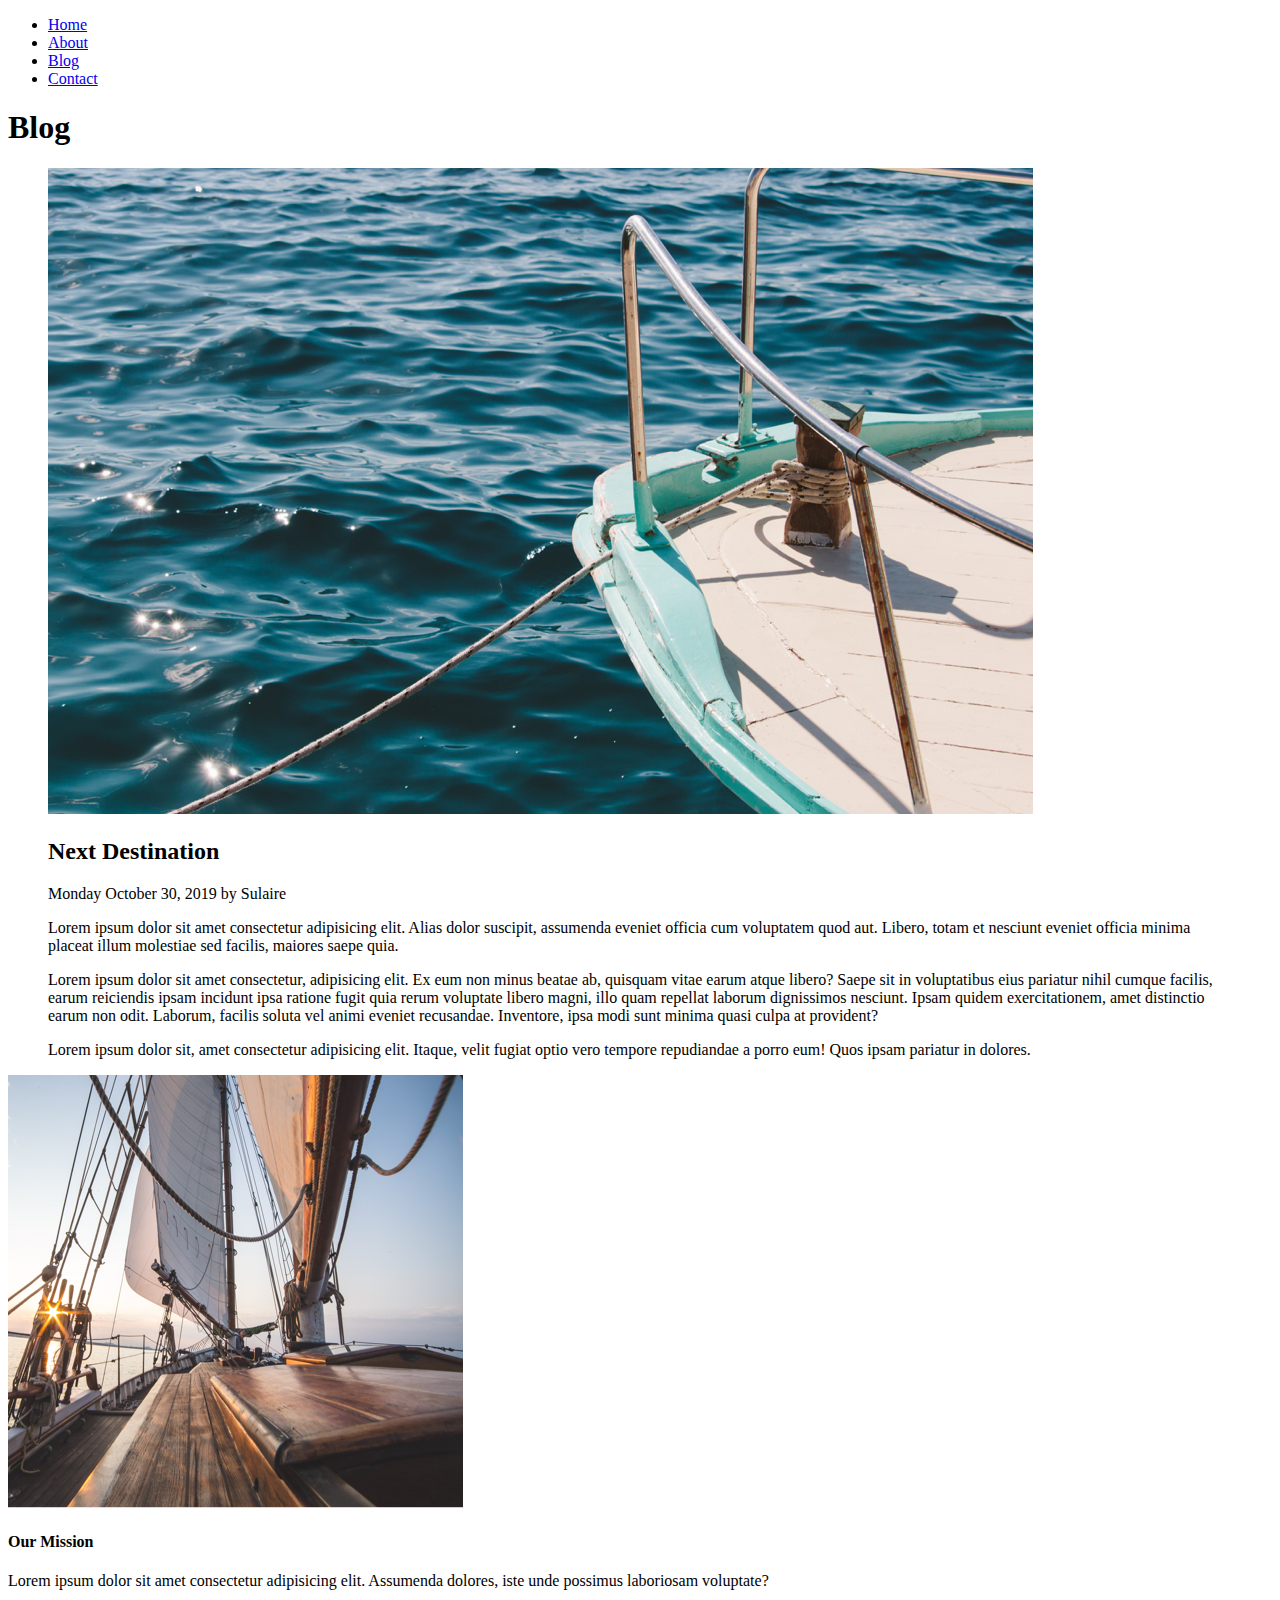
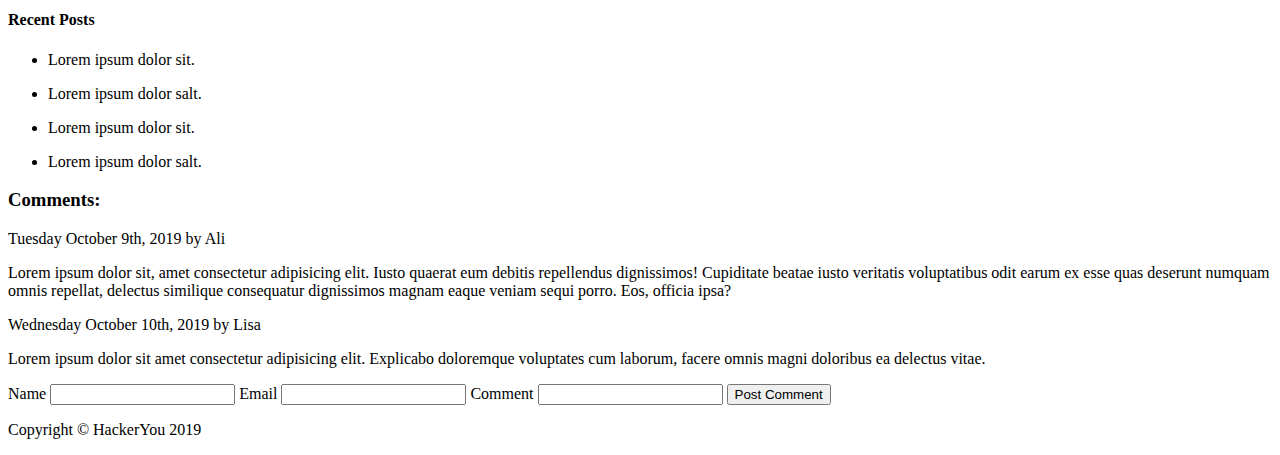
==== blog.html @ e3d7a1f0 "HTML complete" ====
<!DOCTYPE html>
<html lang="en">
<head>
    <meta charset="UTF-8">
    <meta name="viewport" content="width=device-width, initial-scale=1.0">
    <meta http-equiv="X-UA-Compatible" content="ie=edge">
    <title>project-2 blog</title>
</head>
<body>
    <header>
        <div class="wrapper">
            <nav>
                <ul>
                    <li><a href="#">Home</a></li>
                    <li><a href="#">About</a></li>
                    <li><a href="#">Blog</a></li>
                    <li><a href="#">Contact</a></li>
                </ul>
            </nav>
            <div class="title">
                <h1>Blog</h1>
            </div>
        </div>
    </header>

    <section class="blogpost">
        <header>
            <figure class="blogfigure">
                <div class="figurepic">
                    <img src="./Boat-Ride-Adventures-final-assets/blog-post-image.jpg" alt="A front of a boat tied to a dock.">
                </div>
                <div class="wrapper">
                    <h2>Next Destination</h2>
                    <figcaption>
                        <p>Monday October 30, 2019 by Sulaire</p>
                        <p>Lorem ipsum dolor sit amet consectetur adipisicing elit. Alias dolor suscipit, assumenda eveniet officia cum voluptatem quod aut. Libero, totam et nesciunt eveniet officia minima placeat illum molestiae sed facilis, maiores saepe quia.</p>
                        <p>Lorem ipsum dolor sit amet consectetur, adipisicing elit. Ex eum non minus beatae ab, quisquam vitae earum atque libero? Saepe sit in voluptatibus eius pariatur nihil cumque facilis, earum reiciendis ipsam incidunt ipsa ratione fugit quia rerum voluptate libero magni, illo quam repellat laborum dignissimos nesciunt. Ipsam quidem exercitationem, amet distinctio earum non odit. Laborum, facilis soluta vel animi eveniet recusandae. Inventore, ipsa modi sunt minima quasi culpa at provident?</p>
                        <p>Lorem ipsum dolor sit, amet consectetur adipisicing elit. Itaque, velit fugiat optio vero tempore repudiandae a porro eum! Quos ipsam pariatur in dolores.</p>
                    </figcaption>
                </div>
            </figure>
        </header>
    </section>
    <aside>
        <div class="asidepic">
            <img src="./Boat-Ride-Adventures-final-assets/blog-side-image.jpg" alt="Sailboat deck in low light.">
        </div>
        <div class="asidemission">
            <h4>Our Mission</h4>
            <p>Lorem ipsum dolor sit amet consectetur adipisicing elit. Assumenda dolores, iste unde possimus laboriosam voluptate?</p>
        </div>
        <div class="asiderecent">
            <h4>Recent Posts</h4>
            <ul>
                <li><p>Lorem ipsum dolor sit.</p></li>
                <li><p>Lorem ipsum dolor salt.</p></li>
                <li><p>Lorem ipsum dolor sit.</p></li>
                <li><p>Lorem ipsum dolor salt.</p></li>
            </ul>
        </div>
    </aside>
    <section class="comments">
        <h3>Comments:</h3>
        <div class="comment1">
            <p>Tuesday October 9th, 2019 by Ali</p>
            <p>Lorem ipsum dolor sit, amet consectetur adipisicing elit. Iusto quaerat eum debitis repellendus dignissimos! Cupiditate beatae iusto veritatis voluptatibus odit earum ex esse quas deserunt numquam omnis repellat, delectus similique consequatur dignissimos magnam eaque veniam sequi porro. Eos, officia ipsa?</p>
        </div>
        <div class="comment2">
            <p>Wednesday October 10th, 2019 by Lisa</p>
            <p>Lorem ipsum dolor sit amet consectetur adipisicing elit. Explicabo doloremque voluptates cum laborum, facere omnis magni doloribus ea delectus vitae.</p>
        </div>
        <form>
            <label for="name">Name</label>
            <input type="text" name="name" id="name">
            <label for="email">Email</label>
            <input type="email" name="email" id="email">
            <label for="comment">Comment</label>
            <input type="textarea" name="comment" id="comment">
            <input type="submit" name="post" value="Post Comment" id="post">
        </form>
    </section>
    <footer>
        <p>Copyright © HackerYou 2019</p>
    </footer>
</body>
</html>
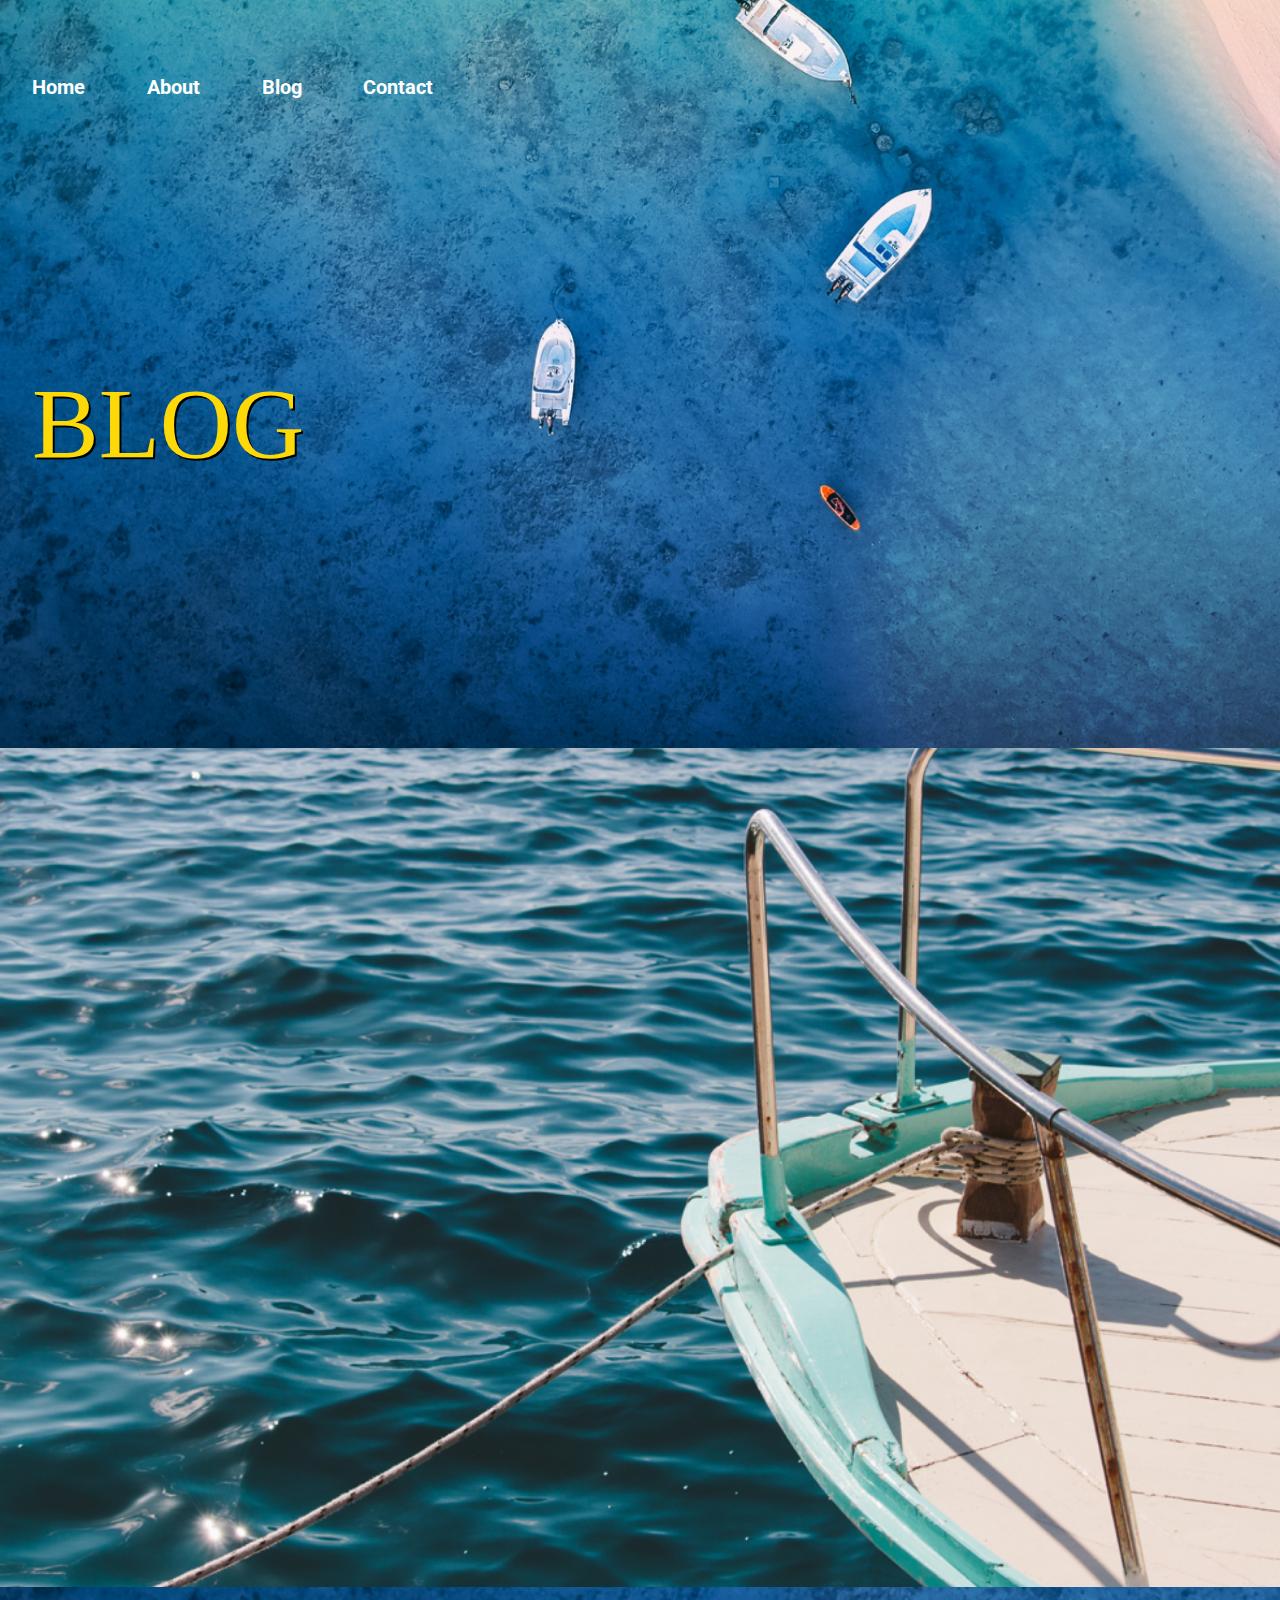
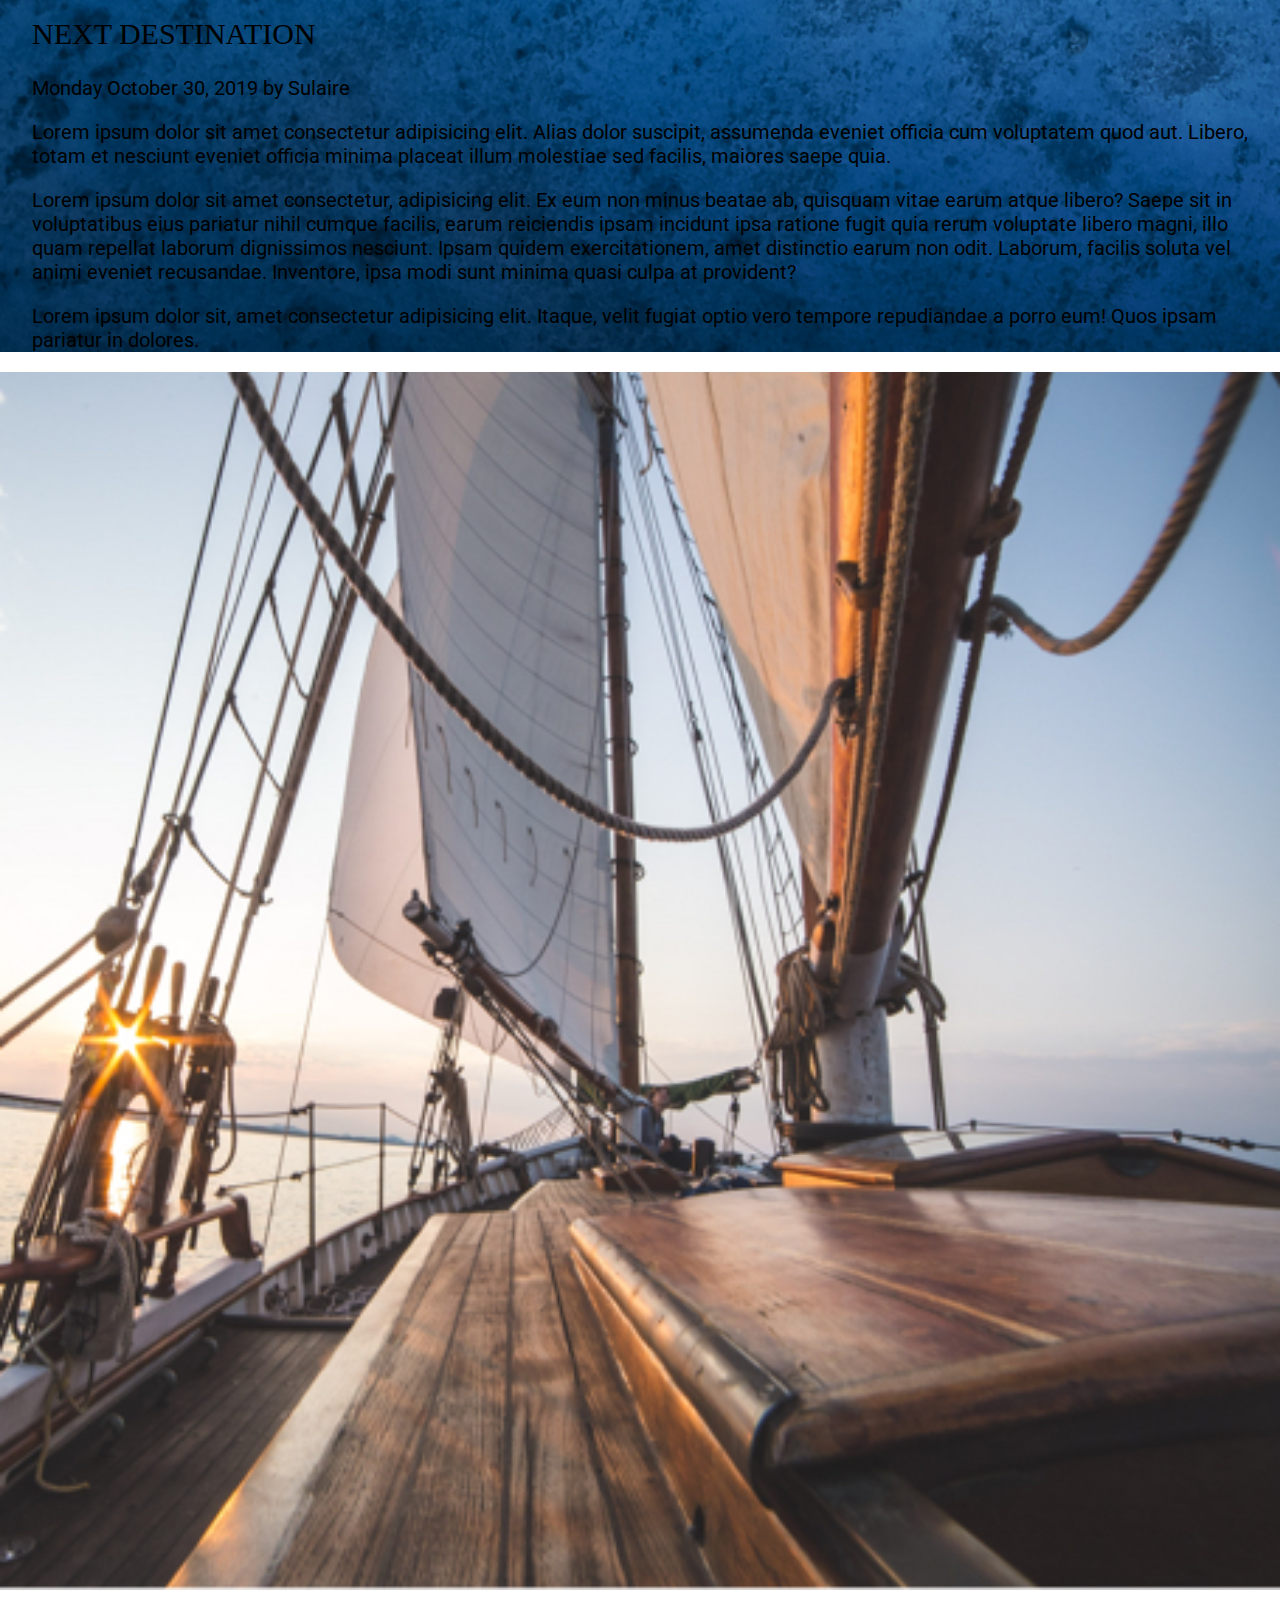
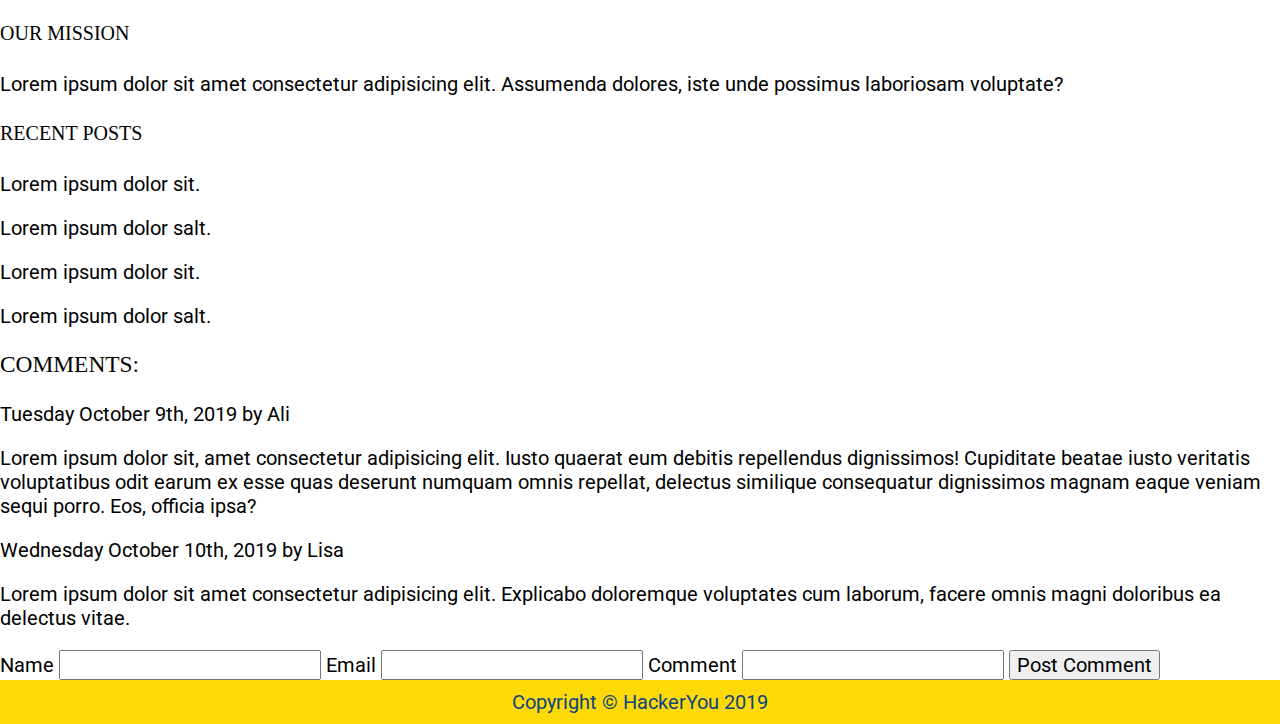
==== commit 3c749b6a: "Home page styled, more to do" ====
--- a/blog.html
+++ b/blog.html
@@ -4,7 +4,9 @@
     <meta charset="UTF-8">
     <meta name="viewport" content="width=device-width, initial-scale=1.0">
     <meta http-equiv="X-UA-Compatible" content="ie=edge">
+    <link href="https://fonts.googleapis.com/css?family=IM+Fell+English:400i|Roboto:400,700&display=swap" rel="stylesheet">
     <title>project-2 blog</title>
+    <link rel="stylesheet" href="styles/style.css">
 </head>
 <body>
     <header>
--- a/styles/style.css
+++ b/styles/style.css
@@ -0,0 +1,403 @@
+article, aside, details, figcaption, figure, footer, header, hgroup, nav, section, summary {
+  display: block;
+}
+
+audio, canvas, video {
+  display: inline-block;
+}
+
+audio:not([controls]) {
+  display: none;
+  height: 0;
+}
+
+[hidden] {
+  display: none;
+}
+
+html {
+  font-family: sans-serif;
+  -webkit-text-size-adjust: 100%;
+  -ms-text-size-adjust: 100%;
+}
+
+a:focus {
+  outline: thin dotted;
+}
+
+a:active, a:hover {
+  outline: 0;
+}
+
+h1 {
+  font-size: 2em;
+}
+
+abbr[title] {
+  border-bottom: 1px dotted;
+}
+
+b, strong {
+  font-weight: 700;
+}
+
+dfn {
+  font-style: italic;
+}
+
+mark {
+  background: #ff0;
+  color: #000;
+}
+
+code, kbd, pre, samp {
+  font-family: monospace, serif;
+  font-size: 1em;
+}
+
+pre {
+  white-space: pre-wrap;
+  word-wrap: break-word;
+}
+
+q {
+  quotes: \201C \201D \2018 \2019;
+}
+
+small {
+  font-size: 80%;
+}
+
+sub, sup {
+  font-size: 75%;
+  line-height: 0;
+  position: relative;
+  vertical-align: baseline;
+}
+
+sup {
+  top: -.5em;
+}
+
+sub {
+  bottom: -.25em;
+}
+
+img {
+  border: 0;
+}
+
+svg:not(:root) {
+  overflow: hidden;
+}
+
+fieldset {
+  border: 1px solid silver;
+  margin: 0 2px;
+  padding: .35em .625em .75em;
+}
+
+button, input, select, textarea {
+  font-family: inherit;
+  font-size: 100%;
+  margin: 0;
+}
+
+button, input {
+  line-height: normal;
+}
+
+button, html input[type=button], input[type=reset], input[type=submit] {
+  -webkit-appearance: button;
+  cursor: pointer;
+}
+
+button[disabled], input[disabled] {
+  cursor: default;
+}
+
+input[type=checkbox], input[type=radio] {
+  -webkit-box-sizing: border-box;
+          box-sizing: border-box;
+  padding: 0;
+}
+
+input[type=search] {
+  -webkit-appearance: textfield;
+  -webkit-box-sizing: content-box;
+  box-sizing: content-box;
+}
+
+input[type=search]::-webkit-search-cancel-button, input[type=search]::-webkit-search-decoration {
+  -webkit-appearance: none;
+}
+
+textarea {
+  overflow: auto;
+  vertical-align: top;
+}
+
+table {
+  border-collapse: collapse;
+  border-spacing: 0;
+}
+
+body, figure {
+  margin: 0;
+}
+
+legend, button::-moz-focus-inner, input::-moz-focus-inner {
+  border: 0;
+  padding: 0;
+}
+
+.clearfix:after {
+  visibility: hidden;
+  display: block;
+  font-size: 0;
+  content: '';
+  clear: both;
+  height: 0;
+}
+
+* {
+  -webkit-box-sizing: border-box;
+  box-sizing: border-box;
+}
+
+.visuallyHidden:not(:focus):not(:active) {
+  position: absolute;
+  width: 1px;
+  height: 1px;
+  margin: -1px;
+  border: 0;
+  padding: 0;
+  white-space: nowrap;
+  -webkit-clip-path: inset(100%);
+          clip-path: inset(100%);
+  clip: rect(0 0 0);
+  overflow: hidden;
+}
+
+header {
+  background: url("../Boat-Ride-Adventures-final-assets/home-header.jpg") no-repeat;
+  background-size: cover;
+  position: relative;
+}
+
+img {
+  width: 100%;
+}
+
+.wrapper {
+  margin: 0 auto;
+  max-width: 1280px;
+  width: 95%;
+}
+
+ul {
+  list-style-type: none;
+  margin: 0;
+  padding-left: 0;
+}
+
+nav ul {
+  display: -webkit-box;
+  display: -ms-flexbox;
+  display: flex;
+  width: 33%;
+  -webkit-box-pack: justify;
+      -ms-flex-pack: justify;
+          justify-content: space-between;
+  padding-top: 75px;
+}
+
+nav a {
+  text-decoration: none;
+  color: #ffffff;
+  font-weight: 700;
+}
+
+.titlepic {
+  position: absolute;
+  right: 0;
+  width: 45%;
+  bottom: -200px;
+}
+
+.title {
+  color: #fdd908;
+  text-shadow: 2px 2px black;
+  font-size: 2.5rem;
+  width: 45%;
+  padding: 200px 0;
+}
+
+/*Main Section 1 Styles*/
+.main1 {
+  background: #eafefc;
+}
+
+.main1 ul {
+  display: -webkit-box;
+  display: -ms-flexbox;
+  display: flex;
+  -ms-flex-wrap: wrap;
+      flex-wrap: wrap;
+  padding-top: 200px;
+}
+
+.main1 ul li {
+  width: 45%;
+}
+
+.main1 ul li:nth-of-type(1) {
+  list-style-image: url("https://www.placecage.com/400/300");
+}
+
+.main1 ul li:nth-of-type(2) {
+  list-style-image: url("https://www.placecage.com/400/300");
+}
+
+.main1 ul li:nth-of-type(3) {
+  list-style-image: url("https://www.placecage.com/400/300");
+}
+
+.main1 ul li:nth-of-type(4) {
+  list-style-image: url("https://www.placecage.com/400/300");
+}
+
+/* Main Section 2 Styles */
+.main2 {
+  background: #0d457f;
+  color: white;
+}
+
+.main2flex1 {
+  display: -webkit-box;
+  display: -ms-flexbox;
+  display: flex;
+}
+
+.main2flex2 {
+  display: -webkit-box;
+  display: -ms-flexbox;
+  display: flex;
+}
+
+.main2pic1 {
+  width: 40%;
+  line-height: 0;
+  -webkit-box-shadow: 10px 10px #fdd908;
+          box-shadow: 10px 10px #fdd908;
+}
+
+.main2pic2 {
+  width: 40%;
+  line-height: 0;
+  -webkit-box-shadow: -10px 10px #fdd908;
+          box-shadow: -10px 10px #fdd908;
+}
+
+.main2text1 {
+  width: 40%;
+}
+
+.main2text2 {
+  width: 40%;
+}
+
+.main2text1 a,
+.main2text2 a {
+  text-decoration: none;
+  background: #fdd908;
+  color: #0d457f;
+  padding: 10px;
+  font-family: "IM Fell English", serif;
+  text-transform: uppercase;
+}
+
+/*Main Section 3 Styles*/
+.main3 {
+  background: #eafefc;
+  color: #0d457f;
+  display: -webkit-box;
+  display: -ms-flexbox;
+  display: flex;
+  -ms-flex-wrap: wrap;
+      flex-wrap: wrap;
+}
+
+.main3text1 a,
+.main3text2 a {
+  text-decoration: none;
+  background: #fdd908;
+  padding: 10px;
+  font-family: "IM Fell English", serif;
+  text-transform: uppercase;
+}
+
+.main3pic1 {
+  min-width: 100%;
+}
+
+.main3combo {
+  display: -webkit-box;
+  display: -ms-flexbox;
+  display: flex;
+}
+
+.main3pic2 {
+  width: 20%;
+  min-width: 15%;
+  line-height: 0;
+  -webkit-box-shadow: -10px 10px #fdd908;
+          box-shadow: -10px 10px #fdd908;
+}
+
+/* Main Section 4 Styles */
+.main4 {
+  background: #0d457f;
+}
+
+.gallery {
+  display: -webkit-box;
+  display: -ms-flexbox;
+  display: flex;
+  -webkit-box-pack: space-evenly;
+      -ms-flex-pack: space-evenly;
+          justify-content: space-evenly;
+  padding: 75px 0;
+}
+
+.gallerypic1,
+.gallerypic2,
+.gallerypic3 {
+  width: 30%;
+}
+
+/*Footer Styles*/
+footer {
+  background: #fdd908;
+  color: #0d457f;
+}
+
+footer p {
+  margin: 0;
+  padding: 10px;
+  text-align: center;
+}
+
+html {
+  font-family: "Roboto", sans-serif;
+  font-size: 125%;
+}
+
+h1,
+h2,
+h3,
+h4 {
+  font-family: "IM Fell English", serif;
+  font-weight: 400;
+  text-transform: uppercase;
+}
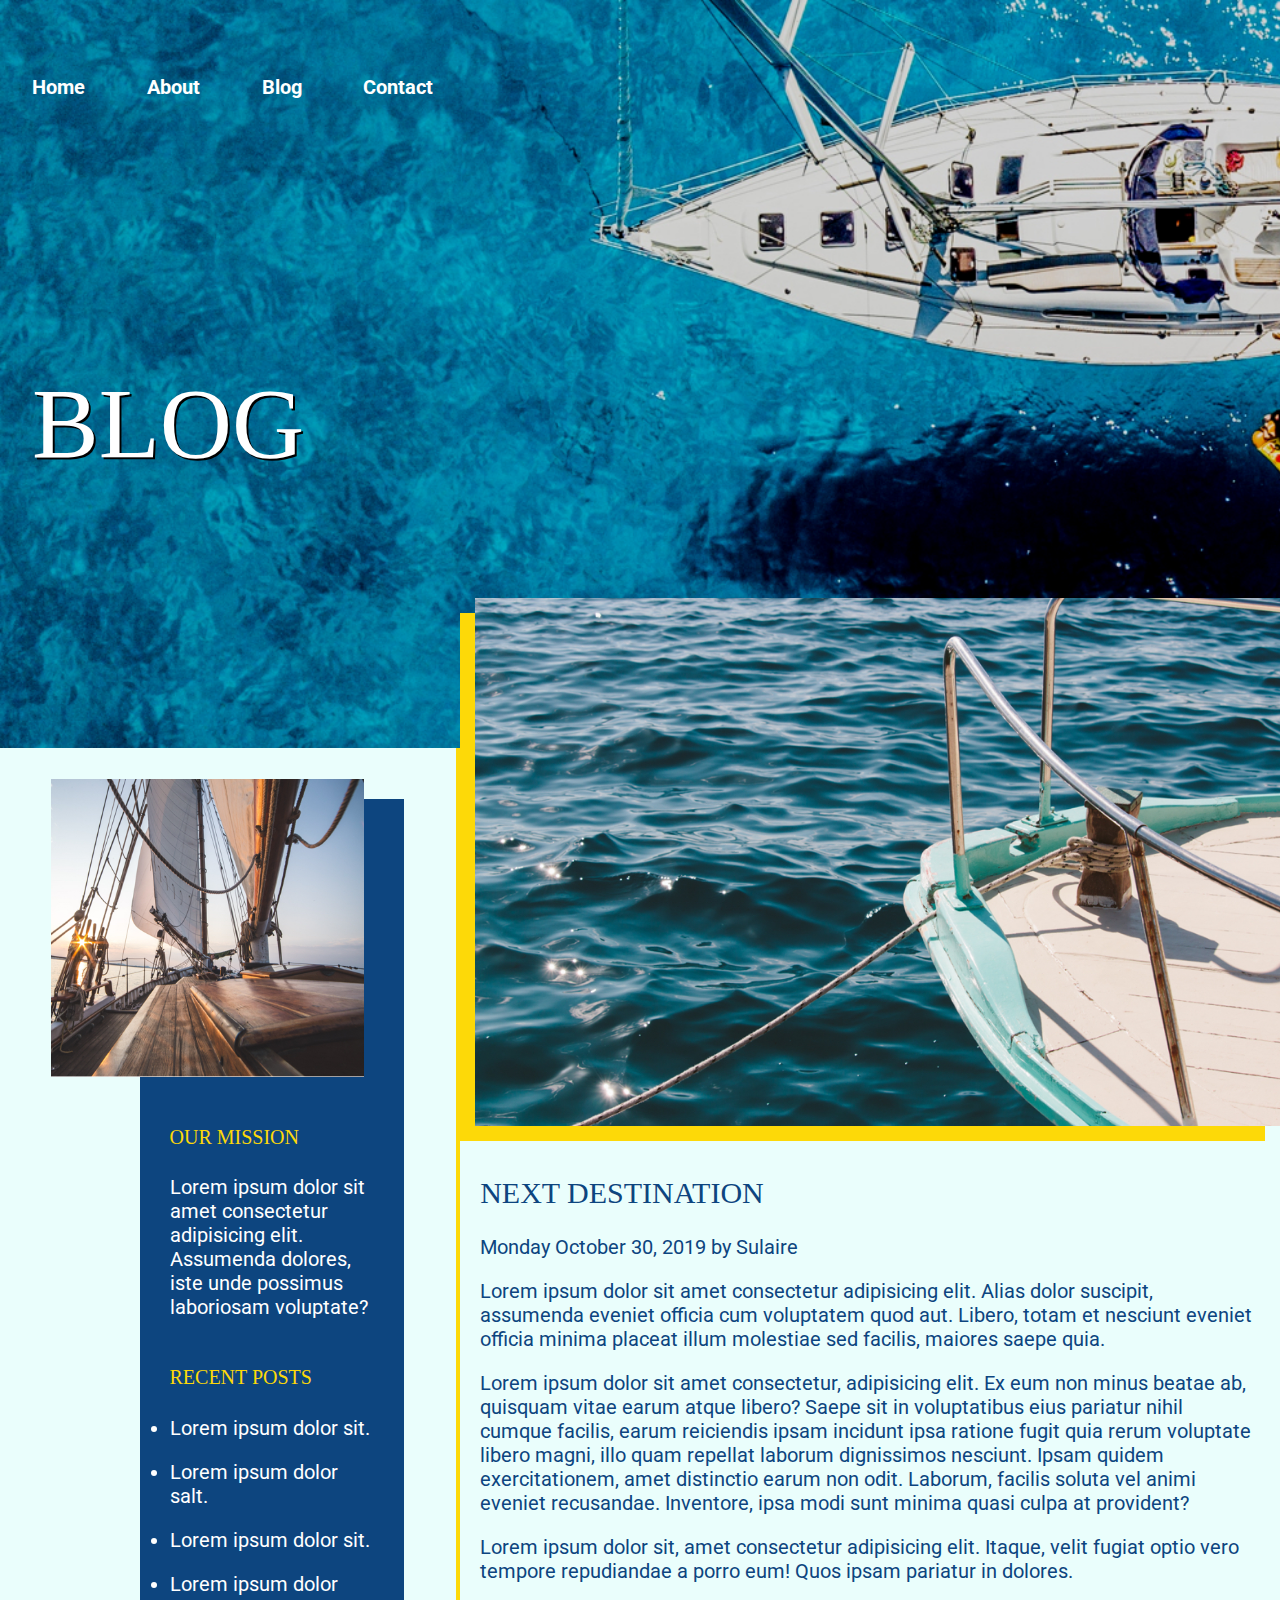
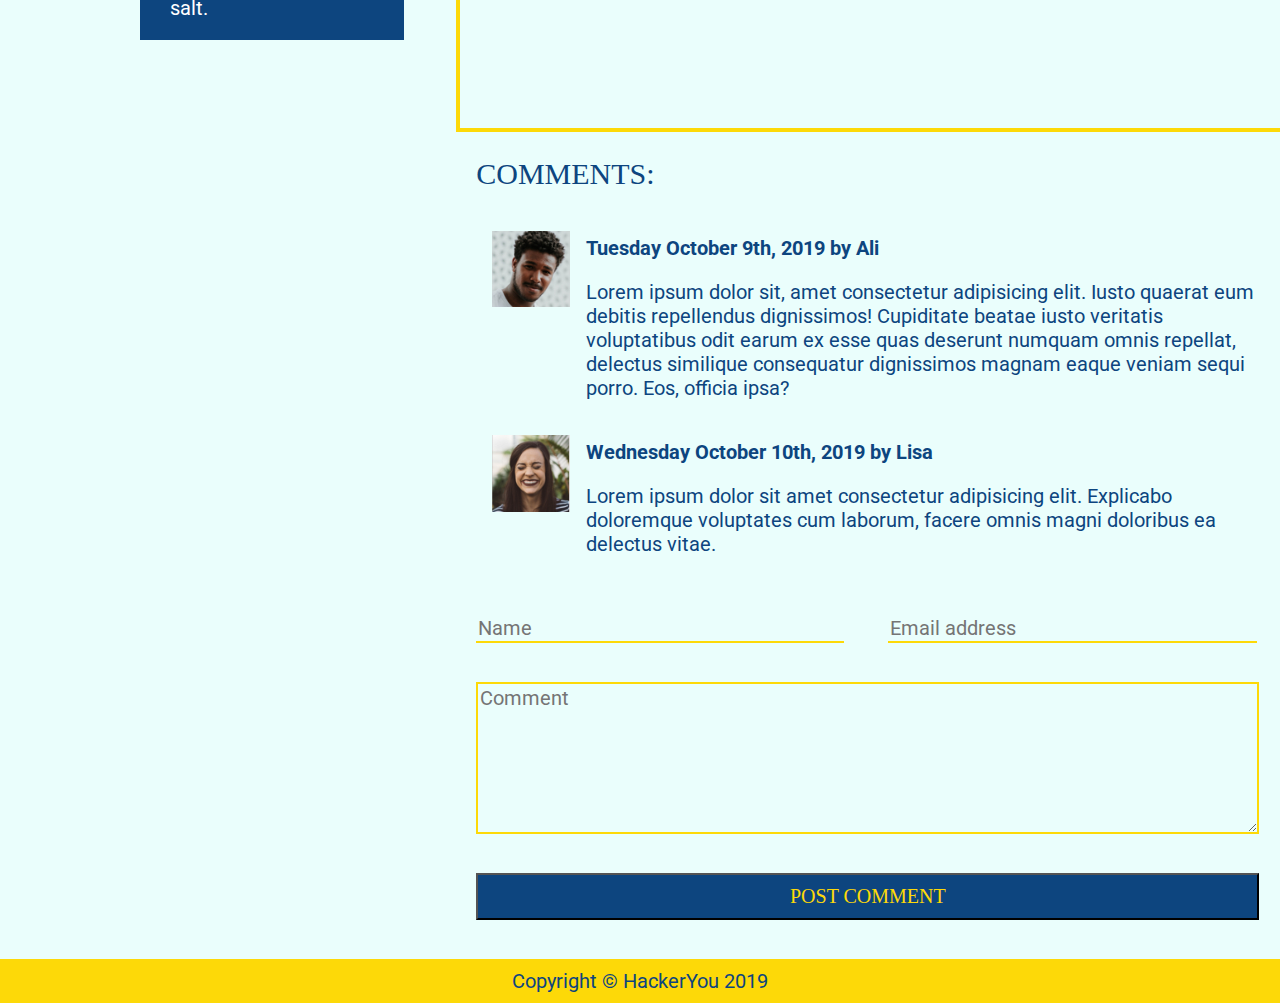
==== commit e16d8a3e: "Desktop and Mobile Styling Complete" ====
--- a/blog.html
+++ b/blog.html
@@ -5,82 +5,116 @@
     <meta name="viewport" content="width=device-width, initial-scale=1.0">
     <meta http-equiv="X-UA-Compatible" content="ie=edge">
     <link href="https://fonts.googleapis.com/css?family=IM+Fell+English:400i|Roboto:400,700&display=swap" rel="stylesheet">
+    <link rel="stylesheet" href="https://use.fontawesome.com/releases/v5.2.0/css/all.css">
     <title>project-2 blog</title>
     <link rel="stylesheet" href="styles/style.css">
 </head>
 <body>
-    <header>
-        <div class="wrapper">
-            <nav>
-                <ul>
-                    <li><a href="#">Home</a></li>
-                    <li><a href="#">About</a></li>
-                    <li><a href="#">Blog</a></li>
-                    <li><a href="#">Contact</a></li>
-                </ul>
-            </nav>
-            <div class="title">
-                <h1>Blog</h1>
+    <main>
+        <header class="bloghead">
+            <div class="wrapper">
+                <i class="fas fa-bars hamburger"></i>
+                <nav>
+                    <ul>
+                        <li><a href="index.html">Home</a></li>
+                        <li><a href="#">About</a></li>
+                        <li><a href="#">Blog</a></li>
+                        <li><a href="contact.html">Contact</a></li>
+                    </ul>
+                </nav>
+                <div class="title">
+                    <h1>Blog</h1>
+                </div>
             </div>
-        </div>
-    </header>
-
-    <section class="blogpost">
-        <header>
-            <figure class="blogfigure">
-                <div class="figurepic">
-                    <img src="./Boat-Ride-Adventures-final-assets/blog-post-image.jpg" alt="A front of a boat tied to a dock.">
+        </header>
+    
+        <section class="blogpost">
+            <aside>
+                <div class="asidepic">
+                    <img src="./Boat-Ride-Adventures-final-assets/blog-side-image.jpg" alt="Sailboat deck in low light.">
+                <!-- <div class="shadow"></div> -->
                 </div>
-                <div class="wrapper">
-                    <h2>Next Destination</h2>
-                    <figcaption>
-                        <p>Monday October 30, 2019 by Sulaire</p>
-                        <p>Lorem ipsum dolor sit amet consectetur adipisicing elit. Alias dolor suscipit, assumenda eveniet officia cum voluptatem quod aut. Libero, totam et nesciunt eveniet officia minima placeat illum molestiae sed facilis, maiores saepe quia.</p>
-                        <p>Lorem ipsum dolor sit amet consectetur, adipisicing elit. Ex eum non minus beatae ab, quisquam vitae earum atque libero? Saepe sit in voluptatibus eius pariatur nihil cumque facilis, earum reiciendis ipsam incidunt ipsa ratione fugit quia rerum voluptate libero magni, illo quam repellat laborum dignissimos nesciunt. Ipsam quidem exercitationem, amet distinctio earum non odit. Laborum, facilis soluta vel animi eveniet recusandae. Inventore, ipsa modi sunt minima quasi culpa at provident?</p>
-                        <p>Lorem ipsum dolor sit, amet consectetur adipisicing elit. Itaque, velit fugiat optio vero tempore repudiandae a porro eum! Quos ipsam pariatur in dolores.</p>
-                    </figcaption>
+                
+                <div class="asideflex">
+                    <div class="asidemission">
+                        <h4>Our Mission</h4>
+                        <p>Lorem ipsum dolor sit amet consectetur adipisicing elit. Assumenda dolores, iste unde possimus laboriosam
+                            voluptate?</p>
+                    </div>
+                    <div class="asiderecent">
+                        <h4>Recent Posts</h4>
+                        <ul>
+                            <li>
+                                <p>Lorem ipsum dolor sit.</p>
+                            </li>
+                            <li>
+                                <p>Lorem ipsum dolor salt.</p>
+                            </li>
+                            <li>
+                                <p>Lorem ipsum dolor sit.</p>
+                            </li>
+                            <li>
+                                <p>Lorem ipsum dolor salt.</p>
+                            </li>
+                        </ul>
+                    </div>
                 </div>
-            </figure>
-        </header>
-    </section>
-    <aside>
-        <div class="asidepic">
-            <img src="./Boat-Ride-Adventures-final-assets/blog-side-image.jpg" alt="Sailboat deck in low light.">
-        </div>
-        <div class="asidemission">
-            <h4>Our Mission</h4>
-            <p>Lorem ipsum dolor sit amet consectetur adipisicing elit. Assumenda dolores, iste unde possimus laboriosam voluptate?</p>
-        </div>
-        <div class="asiderecent">
-            <h4>Recent Posts</h4>
-            <ul>
-                <li><p>Lorem ipsum dolor sit.</p></li>
-                <li><p>Lorem ipsum dolor salt.</p></li>
-                <li><p>Lorem ipsum dolor sit.</p></li>
-                <li><p>Lorem ipsum dolor salt.</p></li>
-            </ul>
-        </div>
-    </aside>
-    <section class="comments">
-        <h3>Comments:</h3>
-        <div class="comment1">
-            <p>Tuesday October 9th, 2019 by Ali</p>
-            <p>Lorem ipsum dolor sit, amet consectetur adipisicing elit. Iusto quaerat eum debitis repellendus dignissimos! Cupiditate beatae iusto veritatis voluptatibus odit earum ex esse quas deserunt numquam omnis repellat, delectus similique consequatur dignissimos magnam eaque veniam sequi porro. Eos, officia ipsa?</p>
-        </div>
-        <div class="comment2">
-            <p>Wednesday October 10th, 2019 by Lisa</p>
-            <p>Lorem ipsum dolor sit amet consectetur adipisicing elit. Explicabo doloremque voluptates cum laborum, facere omnis magni doloribus ea delectus vitae.</p>
-        </div>
-        <form>
-            <label for="name">Name</label>
-            <input type="text" name="name" id="name">
-            <label for="email">Email</label>
-            <input type="email" name="email" id="email">
-            <label for="comment">Comment</label>
-            <input type="textarea" name="comment" id="comment">
-            <input type="submit" name="post" value="Post Comment" id="post">
-        </form>
-    </section>
+            </aside>
+        
+            <div class="maincontainer">
+                <figure class="blogfigure">
+                    <div class="figurepic">
+                        <img src="./Boat-Ride-Adventures-final-assets/blog-post-image.jpg" alt="A front of a boat tied to a dock.">
+                        <!-- <div class="shadow"></div> -->
+                    </div>
+                    <div class="wrapper blogcontainer">
+                        <h2>Next Destination</h2>
+                        <figcaption>
+                            <p>Monday October 30, 2019 by Sulaire</p>
+                            <p>Lorem ipsum dolor sit amet consectetur adipisicing elit. Alias dolor suscipit, assumenda eveniet officia cum voluptatem quod aut. Libero, totam et nesciunt eveniet officia minima placeat illum molestiae sed facilis, maiores saepe quia.</p>
+                            <p>Lorem ipsum dolor sit amet consectetur, adipisicing elit. Ex eum non minus beatae ab, quisquam vitae earum atque libero? Saepe sit in voluptatibus eius pariatur nihil cumque facilis, earum reiciendis ipsam incidunt ipsa ratione fugit quia rerum voluptate libero magni, illo quam repellat laborum dignissimos nesciunt. Ipsam quidem exercitationem, amet distinctio earum non odit. Laborum, facilis soluta vel animi eveniet recusandae. Inventore, ipsa modi sunt minima quasi culpa at provident?</p>
+                            <p>Lorem ipsum dolor sit, amet consectetur adipisicing elit. Itaque, velit fugiat optio vero tempore repudiandae a porro eum! Quos ipsam pariatur in dolores.</p>
+                        </figcaption>
+                    </div>
+                </figure>
+            
+            
+                <div class="commentcontainer wrapper">
+                    <h2>Comments:</h2>
+                    <div class="comment1">
+                        <div class="comment1pic">
+                            <img src="./Boat-Ride-Adventures-final-assets/comment-1.jpg" alt="Portrait of person's face">
+                        </div>
+                        <div class="textcontainer">
+                            <p>Tuesday October 9th, 2019 by Ali</p>
+                            <p>Lorem ipsum dolor sit, amet consectetur adipisicing elit. Iusto quaerat eum debitis repellendus dignissimos! Cupiditate beatae iusto veritatis voluptatibus odit earum ex esse quas deserunt numquam omnis repellat, delectus similique consequatur dignissimos magnam eaque veniam sequi porro. Eos, officia ipsa?</p>
+                        </div>
+                    </div>
+                    <div class="comment2">
+                        <div class="comment2pic">
+                            <img src="./Boat-Ride-Adventures-final-assets/comment-2.jpg" alt="Portrait of person's face">
+                        </div>
+                        <div class="textcontainer">
+                            <p>Wednesday October 10th, 2019 by Lisa</p>
+                            <p>Lorem ipsum dolor sit amet consectetur adipisicing elit. Explicabo doloremque voluptates cum laborum, facere omnis magni doloribus ea delectus vitae.</p>
+                        </div>
+                    </div>
+                    <form>
+                        <label for="name"></label>
+                        <input type="text" name="name" id="name" placeholder="Name">
+                        <label for="email"></label>
+                        <input type="email" name="email" id="email" placeholder="Email address">
+                        <label for="comment"></label>
+                        <div class="textcontain">
+                            <textarea rows="6" cols="20" name="comment" id="comment" placeholder="Comment"></textarea>
+                            <input type="submit" name="post" value="Post Comment" id="post">
+                        </div>
+                        
+                    </form>
+                </div>
+            </div>
+        </section>
+    </main>
     <footer>
         <p>Copyright © HackerYou 2019</p>
     </footer>
--- a/styles/style.css
+++ b/styles/style.css
@@ -218,6 +218,16 @@
   font-weight: 700;
 }
 
+nav a:hover {
+  border-bottom: 2px solid #fdd908;
+}
+
+.hamburger {
+  position: absolute;
+  top: -1000px;
+  font-size: 3rem;
+}
+
 .titlepic {
   position: absolute;
   right: 0;
@@ -233,6 +243,27 @@
   padding: 200px 0;
 }
 
+@media (max-width: 900px) {
+  .wrapper {
+    margin: 0;
+    width: 100%;
+  }
+  .title {
+    font-size: 1.10rem;
+  }
+  .titlepic {
+    width: 70%;
+  }
+  header nav {
+    visibility: hidden;
+  }
+  .hamburger {
+    top: 40px;
+    right: 60px;
+    color: #ffffff;
+  }
+}
+
 /*Main Section 1 Styles*/
 .main1 {
   background: #eafefc;
@@ -249,22 +280,28 @@
 
 .main1 ul li {
   width: 45%;
-}
-
-.main1 ul li:nth-of-type(1) {
-  list-style-image: url("https://www.placecage.com/400/300");
-}
-
-.main1 ul li:nth-of-type(2) {
-  list-style-image: url("https://www.placecage.com/400/300");
-}
-
-.main1 ul li:nth-of-type(3) {
-  list-style-image: url("https://www.placecage.com/400/300");
+  min-width: 350px;
+  display: -webkit-box;
+  display: -ms-flexbox;
+  display: flex;
+}
+
+.main1 .icon1,
+.main1 .icon2,
+.main1 .icon3,
+.main1 .icon4 {
+  background: #fdd908;
+  color: #0d457f;
+  font-size: 1.2rem;
+  padding: 25px;
+  margin: 25px;
+  border-radius: 50%;
+  width: 75px;
+  max-height: 75px;
 }
 
 .main1 ul li:nth-of-type(4) {
-  list-style-image: url("https://www.placecage.com/400/300");
+  margin-bottom: 10%;
 }
 
 /* Main Section 2 Styles */
@@ -277,34 +314,56 @@
   display: -webkit-box;
   display: -ms-flexbox;
   display: flex;
+  -ms-flex-wrap: wrap;
+      flex-wrap: wrap;
 }
 
 .main2flex2 {
   display: -webkit-box;
   display: -ms-flexbox;
   display: flex;
+  -webkit-box-pack: end;
+      -ms-flex-pack: end;
+          justify-content: flex-end;
+  -ms-flex-wrap: wrap;
+      flex-wrap: wrap;
 }
 
 .main2pic1 {
   width: 40%;
+  min-width: 320px;
   line-height: 0;
-  -webkit-box-shadow: 10px 10px #fdd908;
-          box-shadow: 10px 10px #fdd908;
+  -webkit-box-shadow: 1rem 1rem #fdd908;
+          box-shadow: 1rem 1rem #fdd908;
+  position: relative;
+  top: -40px;
 }
 
 .main2pic2 {
   width: 40%;
+  min-width: 320px;
   line-height: 0;
-  -webkit-box-shadow: -10px 10px #fdd908;
-          box-shadow: -10px 10px #fdd908;
+  -webkit-box-shadow: -1rem 1rem #fdd908;
+          box-shadow: -1rem 1rem #fdd908;
+  position: relative;
+  bottom: -40px;
+}
+
+.main2pic1 img,
+.main2pic2 img {
+  height: 100%;
 }
 
 .main2text1 {
   width: 40%;
+  min-width: 320px;
+  margin: 4%;
 }
 
 .main2text2 {
   width: 40%;
+  min-width: 320px;
+  margin: 4%;
 }
 
 .main2text1 a,
@@ -328,6 +387,12 @@
       flex-wrap: wrap;
 }
 
+.main3text1 {
+  width: 70%;
+  margin: 10%;
+  text-align: center;
+}
+
 .main3text1 a,
 .main3text2 a {
   text-decoration: none;
@@ -345,14 +410,27 @@
   display: -webkit-box;
   display: -ms-flexbox;
   display: flex;
+  -ms-flex-wrap: wrap;
+      flex-wrap: wrap;
+  -webkit-box-align: center;
+      -ms-flex-align: center;
+          align-items: center;
+  -ms-flex-pack: distribute;
+      justify-content: space-around;
+}
+
+.main3text2 {
+  width: 50%;
+  margin: 8% 4% 8% 0;
 }
 
 .main3pic2 {
   width: 20%;
-  min-width: 15%;
+  min-width: 150px;
   line-height: 0;
-  -webkit-box-shadow: -10px 10px #fdd908;
-          box-shadow: -10px 10px #fdd908;
+  margin: 2%;
+  -webkit-box-shadow: -1rem 1rem #fdd908;
+          box-shadow: -1rem 1rem #fdd908;
 }
 
 /* Main Section 4 Styles */
@@ -386,6 +464,371 @@
   margin: 0;
   padding: 10px;
   text-align: center;
+}
+
+@media (max-width: 600px) {
+  .main3text2 {
+    width: 100%;
+    text-align: center;
+  }
+}
+
+@media (max-width: 400px) {
+  .main1 p,
+  .main2 p,
+  .main3 p,
+  .main4 p {
+    font-size: 0.75rem;
+    min-width: 250px;
+  }
+  .icon1,
+  .icon2,
+  .icon3,
+  .icon4 {
+    display: none;
+  }
+  .main1 {
+    text-align: center;
+  }
+  .main1 ul li p {
+    width: 100%;
+    max-width: 250px;
+  }
+  .main2text1 {
+    width: 40%;
+    min-width: 250px;
+    max-width: 250px;
+    margin: 4%;
+  }
+  .main2text2 {
+    width: 40%;
+    min-width: 250px;
+    max-width: 250px;
+    margin: 4%;
+  }
+}
+
+/* Header Styles*/
+.bloghead {
+  background: url("../Boat-Ride-Adventures-final-assets/blog-header.jpg") no-repeat;
+  background-size: cover;
+}
+
+.bloghead h1 {
+  color: #ffffff;
+}
+
+/*Blog Styles*/
+main {
+  background: #eafefc;
+}
+
+.blogpost {
+  display: -webkit-box;
+  display: -ms-flexbox;
+  display: flex;
+  -webkit-box-orient: horizontal;
+  -webkit-box-direction: normal;
+      -ms-flex-direction: row;
+          flex-direction: row;
+}
+
+.maincontainer {
+  width: 70%;
+  color: #0d457f;
+}
+
+aside {
+  width: 30%;
+  max-width: 375px;
+  display: inline-block;
+  margin: 4%;
+  position: relative;
+}
+
+.asidepic {
+  position: absolute;
+  top: -20px;
+  right: 40px;
+}
+
+.asideflex {
+  display: -webkit-box;
+  display: -ms-flexbox;
+  display: flex;
+  -webkit-box-orient: vertical;
+  -webkit-box-direction: normal;
+      -ms-flex-direction: column;
+          flex-direction: column;
+  padding-top: 300px;
+  padding-left: 30px;
+  padding-right: 30px;
+  background: #0d457f;
+  width: 75%;
+  margin-left: 25%;
+}
+
+.asiderecent ul {
+  list-style-type: disc;
+}
+
+.asiderecent ul li {
+  color: #ffffff;
+}
+
+.asidemission h4,
+.asiderecent h4 {
+  color: #fdd908;
+}
+
+.asidemission p,
+.asiderecent p {
+  color: #ffffff;
+}
+
+figure {
+  border-left: 4px solid #fdd908;
+  border-bottom: 4px solid #fdd908;
+}
+
+.figurepic {
+  position: relative;
+  top: -150px;
+  line-height: 0;
+  -webkit-box-shadow: -15px 15px #fdd908;
+          box-shadow: -15px 15px #fdd908;
+  margin-left: 15px;
+}
+
+.blogcontainer {
+  position: relative;
+  top: -125px;
+}
+
+.textcontainer p:first-child {
+  font-weight: 700;
+}
+
+.comment1 {
+  display: -webkit-box;
+  display: -ms-flexbox;
+  display: flex;
+}
+
+.comment2 {
+  display: -webkit-box;
+  display: -ms-flexbox;
+  display: flex;
+}
+
+.comment1pic,
+.comment2pic {
+  width: 10%;
+  min-width: 10%;
+  line-height: 0;
+  margin: 2%;
+}
+
+textarea {
+  background: #eafefc;
+  width: 100%;
+  border: 2px solid #fdd908;
+  color: #0d457f;
+}
+
+[type="submit"] {
+  width: 100%;
+  background: #0d457f;
+  color: #fdd908;
+  margin: 5% 0;
+  padding: 10px;
+  font-family: "IM Fell English", serif;
+  text-transform: uppercase;
+}
+
+[name="name"],
+[name="email"] {
+  background: #eafefc;
+  border-top: 0;
+  border-left: 0;
+  border-right: 0;
+  border-bottom: 2px solid #fdd908;
+  width: 47%;
+  margin: 5% 0;
+  color: #0d457f;
+}
+
+[name="name"] {
+  margin-right: 5%;
+}
+
+@media (max-width: 900px) {
+  .blogpost {
+    -webkit-box-orient: vertical;
+    -webkit-box-direction: normal;
+        -ms-flex-direction: column;
+            flex-direction: column;
+    -webkit-box-pack: center;
+        -ms-flex-pack: center;
+            justify-content: center;
+    -webkit-box-align: center;
+        -ms-flex-align: center;
+            align-items: center;
+  }
+  aside {
+    width: 100%;
+    padding-bottom: 0;
+    margin-bottom: 0;
+  }
+  .asideflex {
+    display: -webkit-box;
+    display: -ms-flexbox;
+    display: flex;
+    -webkit-box-orient: vertical;
+    -webkit-box-direction: normal;
+        -ms-flex-direction: column;
+            flex-direction: column;
+    padding-top: 300px;
+    padding-bottom: 50px;
+    padding-left: 30px;
+    padding-right: 30px;
+    background: #0d457f;
+  }
+  .blogcontainer {
+    top: -20px;
+  }
+  .figurepic {
+    top: -20px;
+  }
+  .asidepic {
+    top: -50px;
+    right: 20px;
+  }
+}
+
+/* Header Styles*/
+.contacthead {
+  background: url("../Boat-Ride-Adventures-final-assets/contact-header.jpg") no-repeat;
+  background-size: cover;
+}
+
+.contacthead h1 {
+  color: #ffffff;
+}
+
+.contacthead .title {
+  width: 70%;
+}
+
+.contactmain {
+  background: #eafefc;
+}
+
+.contactcontainer {
+  display: -webkit-box;
+  display: -ms-flexbox;
+  display: flex;
+  -webkit-box-orient: horizontal;
+  -webkit-box-direction: reverse;
+      -ms-flex-direction: row-reverse;
+          flex-direction: row-reverse;
+}
+
+.contactform {
+  width: 70%;
+  background: #0d457f;
+  margin: 5%;
+  padding: 40px 40px 10px 40px;
+  position: relative;
+  top: -150px;
+  -webkit-box-shadow: 15px 15px #fdd908;
+          box-shadow: 15px 15px #fdd908;
+}
+
+.contactinfo {
+  width: 30%;
+}
+
+.contactform textarea {
+  background: #0d457f;
+  width: 100%;
+  border: 2px solid #fdd908;
+  color: #ffffff;
+}
+
+.contactform [type="submit"] {
+  width: 100%;
+  background: #fdd908;
+  color: #0d457f;
+  margin: 5% 0;
+  padding: 10px;
+  font-family: "IM Fell English", serif;
+  text-transform: uppercase;
+}
+
+.contactform [name="name"],
+.contactform [name="email"] {
+  background: #0d457f;
+  color: #ffffff;
+  border-top: 0;
+  border-left: 0;
+  border-right: 0;
+  border-bottom: 2px solid #fdd908;
+  width: 47%;
+  margin: 5% 0;
+}
+
+.contactform [name="name"] {
+  margin-right: 5%;
+}
+
+.icons ul {
+  display: -webkit-box;
+  display: -ms-flexbox;
+  display: flex;
+  margin-top: 100px;
+  width: 40%;
+  -webkit-box-pack: justify;
+      -ms-flex-pack: justify;
+          justify-content: space-between;
+}
+
+.icons ul li {
+  min-width: 30px;
+}
+
+.contactinfo {
+  color: #0d457f;
+}
+
+.address p {
+  margin: 0;
+}
+
+@media (max-width: 600px) {
+  .contactcontainer {
+    -webkit-box-orient: vertical;
+    -webkit-box-direction: normal;
+        -ms-flex-direction: column;
+            flex-direction: column;
+    -webkit-box-align: center;
+        -ms-flex-align: center;
+            align-items: center;
+  }
+  .contactform {
+    top: 50px;
+  }
+  .contactinfo {
+    width: 50%;
+    margin-bottom: 50px;
+  }
+  form {
+    font-size: 0.75rem;
+  }
+  .contactform [name="name"],
+  .contactform [name="email"] {
+    width: 100%;
+  }
 }
 
 html {
